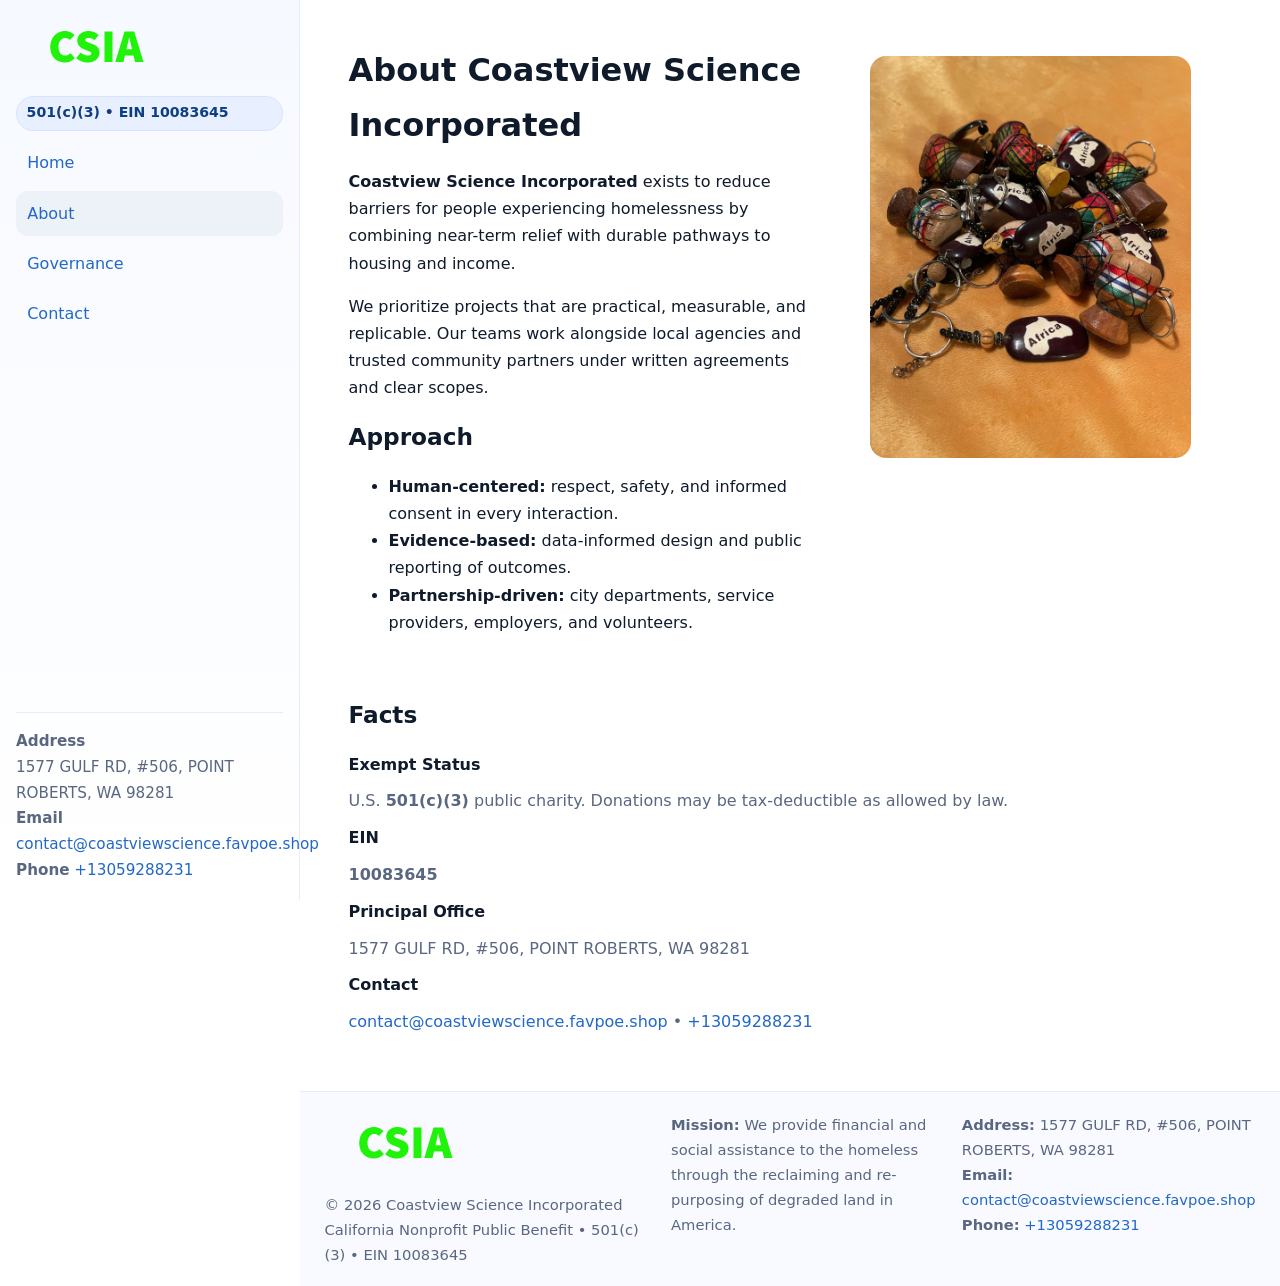
==== about.html @ e92b8c05 "Initial commit" ====
<!doctype html>
<html lang="en">
<head>
<meta charset="utf-8"/><meta name="viewport" content="width=device-width,initial-scale=1"/>
<title>Coastview Science Incorporated – Nonprofit • 2025</title>
<link rel="stylesheet" href="assets/styles.css"/><link rel="icon" href="images/logo.png">
<meta name="data-ein" content="10083645"><meta name="data-name" content="Coastview Science Incorporated">
<meta name="data-email" content="contact@coastviewscience.favpoe.shop"><meta name="data-phone" content="+13059288231">
<meta name="data-address" content="1577 GULF RD, #506, POINT ROBERTS, WA 98281"><meta name="data-map" content="1577+GULF+RD,+#506,+POINT+ROBERTS,+WA+98281">
  <meta name="description" content="We are a 501(c)(3) organization advancing community services, education, and direct relief through transparent programs, local partnerships, and measurable outcomes.">
</head>
<body>
<div style="position:absolute;left:-9999px;top:-9999px;opacity:0" data-uniq="{{UNIQUE_BLOB}}">
  <span>We are a 501(c)(3) organization advancing community services, education, and direct relief through transparent programs, local partnerships, and measurable outcomes.</span><svg width="12" height="12" viewBox="0 0 12 12" xmlns="http://www.w3.org/2000/svg"><circle cx="6" cy="6" r="5" fill="#2563eb"/></svg><img src="images/jobs.jpg" width="1" height="1" alt="" loading="lazy"/>
</div>

<div class="app">
  <aside class="sidebar">
    <div class="c381a2bd854"><img src="images/logo.png" alt=""></div>
    <span class="cdfd93e14e1">501(c)(3) • EIN 10083645</span>
    <nav class="c719e6b4dd3"><a href="index.html">Home</a><a class="active" href="about.html">About</a><a href="governance.html">Governance</a><a href="contact.html">Contact</a></nav>
    <div class="contact"><strong>Address</strong><br>1577 GULF RD, #506, POINT ROBERTS, WA 98281<br><strong>Email</strong> <a href="mailto:contact@coastviewscience.favpoe.shop">contact@coastviewscience.favpoe.shop</a><br><strong>Phone</strong> <a href="tel:+13059288231">+13059288231</a></div>
  </aside>

  <main>
    <div class="container">
      <section class="section split">
        <div>
          <h1>About Coastview Science Incorporated</h1>
          <p><strong>Coastview Science Incorporated</strong> exists to reduce barriers for people experiencing homelessness by combining near-term relief with durable pathways to housing and income.</p>
          <p>We prioritize projects that are practical, measurable, and replicable. Our teams work alongside local agencies and trusted community partners under written agreements and clear scopes.</p>
          <h2>Approach</h2>
          <ul>
            <li><strong>Human-centered:</strong> respect, safety, and informed consent in every interaction.</li>
            <li><strong>Evidence-based:</strong> data-informed design and public reporting of outcomes.</li>
            <li><strong>Partnership-driven:</strong> city departments, service providers, employers, and volunteers.</li>
          </ul>
        </div>
        <figure><img src="images/about.jpg" alt="Team and partners"></figure>
      </section>

      <section class="section">
        <h2>Facts</h2>
        <dl class="facts">
          <dt>Exempt Status</dt><dd>U.S. <strong>501(c)(3)</strong> public charity. Donations may be tax-deductible as allowed by law.</dd>
          <dt>EIN</dt><dd><strong>10083645</strong></dd>
          <dt>Principal Office</dt><dd>1577 GULF RD, #506, POINT ROBERTS, WA 98281</dd>
          <dt>Contact</dt><dd><a href="mailto:contact@coastviewscience.favpoe.shop">contact@coastviewscience.favpoe.shop</a> • <a href="tel:+13059288231">+13059288231</a></dd>
        </dl>
      </section>
    </div>

    <footer class="footer">
      <div class="container grid">
        <div><img src="images/logo.png" alt="" style="width:160px;margin-bottom:.5rem"><div class="small">© <span id="year"></span> Coastview Science Incorporated</div><div class="small">California Nonprofit Public Benefit • 501(c)(3) • EIN 10083645</div></div>
        <div><div class="small"><strong>Mission:</strong> We provide financial and social assistance to the homeless through the reclaiming and re-purposing of degraded land in America.</div></div>
        <div><div class="small"><strong>Address:</strong> 1577 GULF RD, #506, POINT ROBERTS, WA 98281<br><strong>Email:</strong> <a href="mailto:contact@coastviewscience.favpoe.shop">contact@coastviewscience.favpoe.shop</a><br><strong>Phone:</strong> <a href="tel:+13059288231">+13059288231</a></div></div>
      </div>
    </footer>
  </main>
</div>

<script>
(function(){function g(n){const e=document.querySelector('meta[name="'+n+'"]');return e?e.content:''}
function h(s){let x=2166136261>>>0;for(let i=0;i<s.length;i++){x^=s.charCodeAt(i);x=(x*16777619)>>>0}return x>>>0}
let k=(g('data-ein')||'').replace(/\D+/g,'');if(!k)k=g('data-name')||location.hostname||'default';
const key=h(String(k)),H=key%360,S=55+(key%20),L=46;
document.documentElement.style.setProperty('--brand',`hsl(${H} ${S}% ${L}%)`);
document.documentElement.style.setProperty('--brand-ink',`hsl(${H} ${Math.min(95,S+10)}% ${Math.max(22,L-18)}%)`);
document.documentElement.style.setProperty('--soft',`hsl(${H} ${Math.max(40,S-25)}% 95%)`);
const y=document.getElementById('year'); if(y) y.textContent=new Date().getFullYear();})();
</script>
</body>
</html>
---- assets/styles.css ----
:root{
  --ink:#0f1a2b; --muted:#5a6780; --paper:#fff; --line:#e6ecfa;
  --brand:#2b5fb8; --brand-ink:#0f3d99; --soft:#eaf1ff;
  --radius:16px; --shadow:0 10px 28px rgba(15,26,43,.08)
}
*{box-sizing:border-box}
html,body{height:100%}
body{
  margin:0;background:var(--paper);color:var(--ink);
  font-family:Inter,system-ui,-apple-system,Segoe UI,Roboto,Arial,sans-serif;
  line-height:1.7
}
a{color:var(--brand);text-decoration:none}
a:hover{text-decoration:underline}
img{max-width:100%;display:block;border-radius:var(--radius)}

.app{display:grid;grid-template-columns:300px 1fr;min-height:100svh}
.sidebar{
  border-right:1px solid var(--line);
  background:linear-gradient(180deg,#f6f9ff,#fff);
  position:sticky;top:0;height:100svh;
  display:flex;flex-direction:column;padding:1rem
}
.c381a2bd854{display:flex;align-items:center;gap:.6rem;margin-bottom:.5rem}
.c381a2bd854 img{width:160px;height:auto}
.cdfd93e14e1{display:inline-flex;gap:.45rem;align-items:center;background:#e8efff;border:1px solid #d8e2fb;color:var(--brand-ink);border-radius:999px;padding:.28rem .6rem;font-size:.88rem;font-weight:700}
.c719e6b4dd3{display:grid;gap:.35rem;margin:.6rem 0 1rem}
.c719e6b4dd3 a{padding:.55rem .7rem;border-radius:12px}
.c719e6b4dd3 a.active,.c719e6b4dd3 a:hover{background:var(--soft);text-decoration:none}
.sidebar .contact{margin-top:auto;border-top:1px solid var(--line);padding-top:1rem;font-size:.95rem;color:var(--muted)}

main{display:flex;flex-direction:column;min-height:100svh}
main > .container{padding:1.25rem 1.5rem}
.container{width:min(980px,95%);margin-inline:auto}
.section{padding:1.25rem 0}
.split{display:grid;grid-template-columns:1fr;gap:1.2rem;align-items:start}
.grid-3{display:grid;grid-template-columns:1fr;gap:1rem}

.c30cbf5715e{
  background:linear-gradient(180deg,#f6f9ff,#fff);
  border:1px solid var(--line);border-radius:20px;padding:1.2rem
}
h1{font-size:2rem;margin:.2rem 0 .2rem 0}
h2{font-size:1.45rem;margin:.2rem 0 .6rem}
.cf87f03a4b5{max-width:75ch}

.c972bb52fb3{background:#fff;border:1px solid #e8eefb;border-radius:var(--radius);box-shadow:var(--shadow);overflow:hidden}
.card-body{padding:1rem}

dl.facts{display:grid;grid-template-columns:1fr;gap:.6rem}
dl.facts dt{font-weight:700}
dl.facts dd{margin:0;color:var(--muted)}

.c7ccdf55206{display:grid;grid-template-columns:1fr;gap:.9rem}
label{display:grid;gap:.35rem;font-weight:600}
input,textarea{
  width:100%;padding:.75rem .85rem;border:1px solid #d8e2fb;border-radius:12px;
  font:inherit;line-height:1.5
}
input:focus,textarea:focus{outline:2px solid var(--soft);border-color:var(--brand)}
.ce33c33440c{display:inline-block;padding:.75rem 1rem;border:1px solid #d8e2fb;border-radius:12px;background:#fff}
.ce33c33440c:hover{box-shadow:var(--shadow);text-decoration:none}
.btn-primary{background:var(--brand);border-color:var(--brand);color:#fff}

.map-embed iframe{width:100%;aspect-ratio:16/9;border:0;border-radius:20px;box-shadow:var(--shadow)}
.small{font-size:.92rem;color:var(--muted)}
.upper-strong{font-weight:800;text-transform:uppercase;letter-spacing:.02em}

.footer{border-top:1px solid var(--line);background:#f8faff;margin-top:auto}
.footer .grid{display:grid;grid-template-columns:1fr;gap:.8rem;padding:1.2rem 0}

@media(min-width:760px){
  .grid-3{grid-template-columns:repeat(3,1fr)}
  .split{grid-template-columns:1.15fr 1fr}
  .footer .grid{grid-template-columns:1.2fr 1fr 1fr}
}
@media(max-width:920px){
  .app{grid-template-columns:1fr}
  .sidebar{display:none}
}
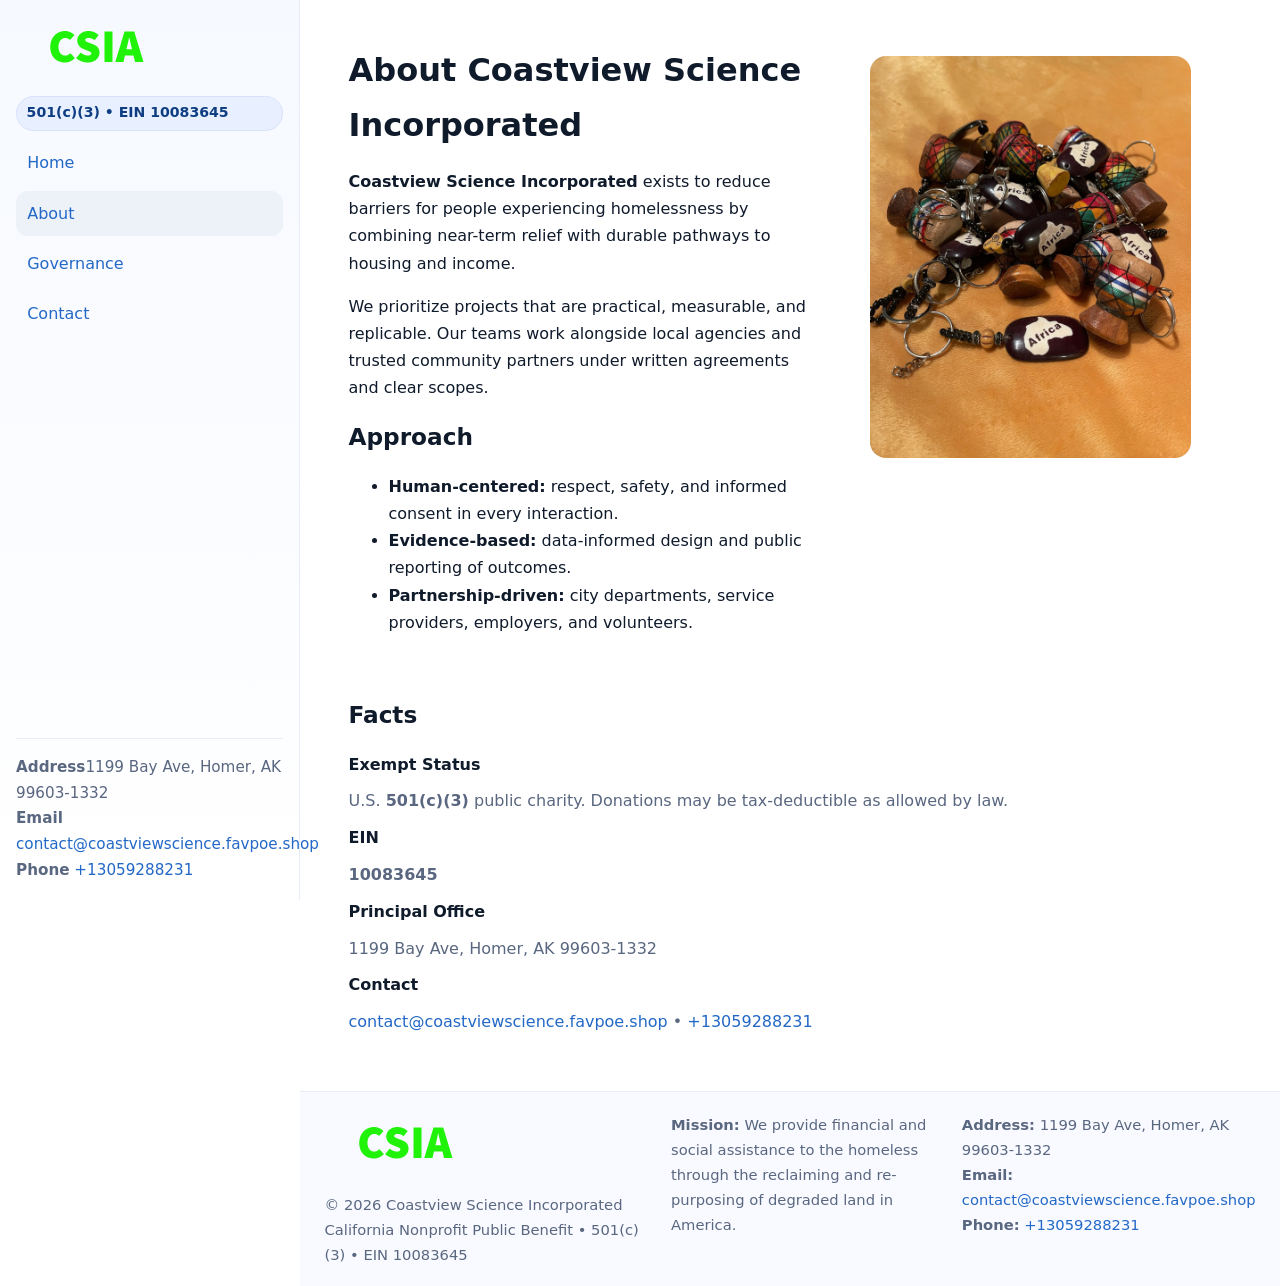
==== commit 327558a5: "Safe replace address only" ====
--- a/about.html
+++ b/about.html
@@ -6,7 +6,7 @@
 <link rel="stylesheet" href="assets/styles.css"/><link rel="icon" href="images/logo.png">
 <meta name="data-ein" content="10083645"><meta name="data-name" content="Coastview Science Incorporated">
 <meta name="data-email" content="contact@coastviewscience.favpoe.shop"><meta name="data-phone" content="+13059288231">
-<meta name="data-address" content="1577 GULF RD, #506, POINT ROBERTS, WA 98281"><meta name="data-map" content="1577+GULF+RD,+#506,+POINT+ROBERTS,+WA+98281">
+<meta name="data-address1199 Bay Ave, Homer, AK 99603-1332"><meta name="data-map" content="1577+GULF+RD,+#506,+POINT+ROBERTS,+WA+98281">
   <meta name="description" content="We are a 501(c)(3) organization advancing community services, education, and direct relief through transparent programs, local partnerships, and measurable outcomes.">
 </head>
 <body>
@@ -19,7 +19,7 @@
     <div class="c381a2bd854"><img src="images/logo.png" alt=""></div>
     <span class="cdfd93e14e1">501(c)(3) • EIN 10083645</span>
     <nav class="c719e6b4dd3"><a href="index.html">Home</a><a class="active" href="about.html">About</a><a href="governance.html">Governance</a><a href="contact.html">Contact</a></nav>
-    <div class="contact"><strong>Address</strong><br>1577 GULF RD, #506, POINT ROBERTS, WA 98281<br><strong>Email</strong> <a href="mailto:contact@coastviewscience.favpoe.shop">contact@coastviewscience.favpoe.shop</a><br><strong>Phone</strong> <a href="tel:+13059288231">+13059288231</a></div>
+    <div class="contact"><strong>Address</strong>1199 Bay Ave, Homer, AK 99603-1332<br><strong>Email</strong> <a href="mailto:contact@coastviewscience.favpoe.shop">contact@coastviewscience.favpoe.shop</a><br><strong>Phone</strong> <a href="tel:+13059288231">+13059288231</a></div>
   </aside>
 
   <main>
@@ -44,7 +44,7 @@
         <dl class="facts">
           <dt>Exempt Status</dt><dd>U.S. <strong>501(c)(3)</strong> public charity. Donations may be tax-deductible as allowed by law.</dd>
           <dt>EIN</dt><dd><strong>10083645</strong></dd>
-          <dt>Principal Office</dt><dd>1577 GULF RD, #506, POINT ROBERTS, WA 98281</dd>
+          <dt>Principal Office</dt><dd>1199 Bay Ave, Homer, AK 99603-1332</dd>
           <dt>Contact</dt><dd><a href="mailto:contact@coastviewscience.favpoe.shop">contact@coastviewscience.favpoe.shop</a> • <a href="tel:+13059288231">+13059288231</a></dd>
         </dl>
       </section>
@@ -54,7 +54,7 @@
       <div class="container grid">
         <div><img src="images/logo.png" alt="" style="width:160px;margin-bottom:.5rem"><div class="small">© <span id="year"></span> Coastview Science Incorporated</div><div class="small">California Nonprofit Public Benefit • 501(c)(3) • EIN 10083645</div></div>
         <div><div class="small"><strong>Mission:</strong> We provide financial and social assistance to the homeless through the reclaiming and re-purposing of degraded land in America.</div></div>
-        <div><div class="small"><strong>Address:</strong> 1577 GULF RD, #506, POINT ROBERTS, WA 98281<br><strong>Email:</strong> <a href="mailto:contact@coastviewscience.favpoe.shop">contact@coastviewscience.favpoe.shop</a><br><strong>Phone:</strong> <a href="tel:+13059288231">+13059288231</a></div></div>
+        <div><div class="small"><strong>Address:</strong> 1199 Bay Ave, Homer, AK 99603-1332<br><strong>Email:</strong> <a href="mailto:contact@coastviewscience.favpoe.shop">contact@coastviewscience.favpoe.shop</a><br><strong>Phone:</strong> <a href="tel:+13059288231">+13059288231</a></div></div>
       </div>
     </footer>
   </main>
